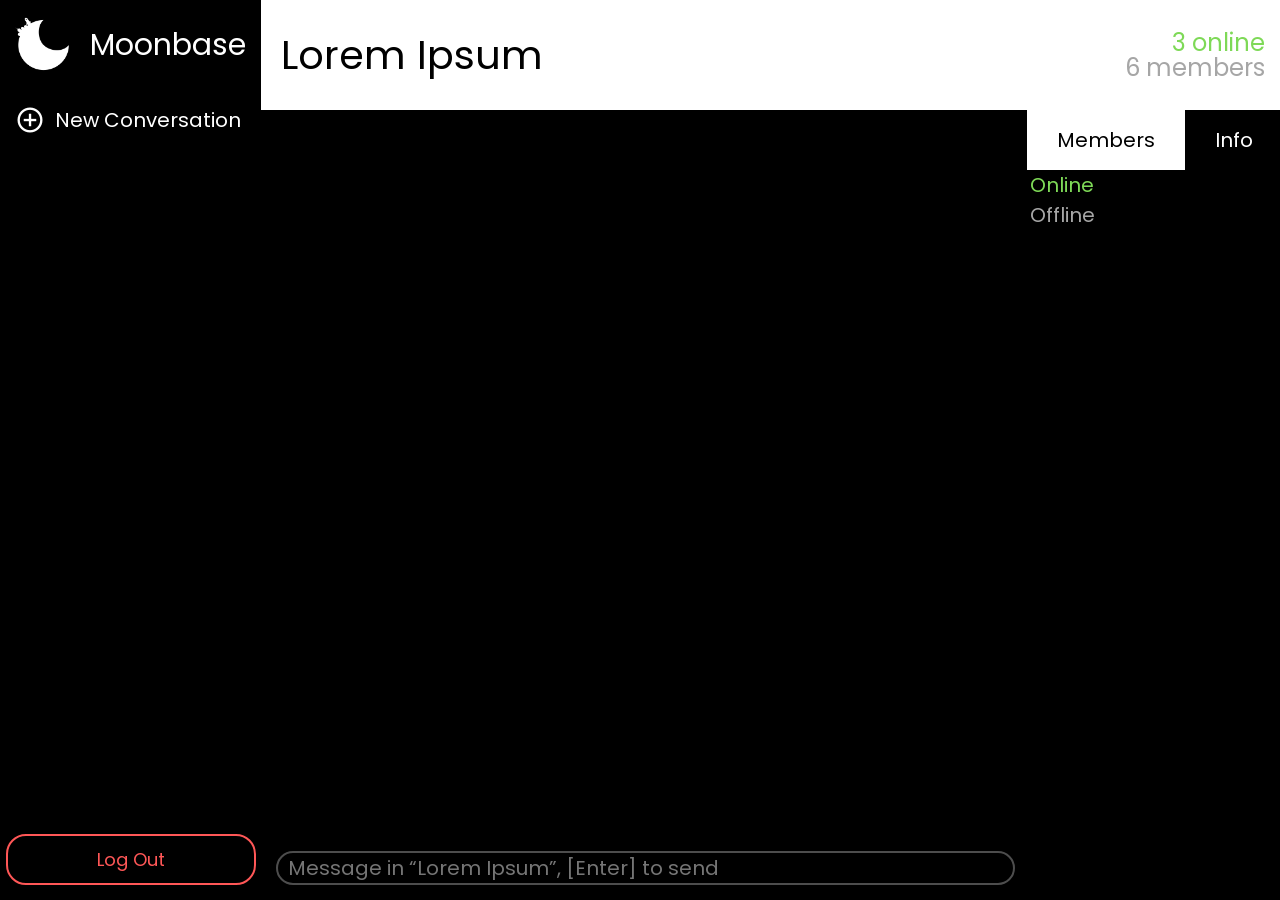
==== client/chat.html @ edcd7f86 "feat: removed kirk" ====
<!DOCTYPE html>
<html lang="en">

<head>
    <meta charset="UTF-8">
    <meta name="viewport" content="width=device-width, initial-scale=1.0">
    <title>Document</title>
    <link rel="stylesheet" href="https://fonts.googleapis.com/css2?family=Material+Symbols+Outlined:opsz,wght,FILL,GRAD@20..48,100..700,0..1,-50..200&icon_names=add_circle,close" />
    <link rel="stylesheet" href="css/chat.css">
</head>

<body>
    <div id="view">
        <div id="side-bar">
            <div id="side-bar-logo">
                <div id="side-bar-logo-container">
                    <img src="assets/images/moonbase-logo.png" alt="">
                </div>
                <p>Moonbase</p>
            </div>

            <div id="new-convo-button">
                <span class="material-symbols-outlined" id="plus-white">add_circle</span>
                <p id="new-convo-button-text">New Conversation</p>
            </div>

            <div id="side-bar-list">
            </div>

            <button id="logout-button">Log Out</button>
        </div>

        <div id="main-convo">
            <div id="convo-head">
        
                <p id="convo-head-name">Lorem Ipsum</p>
                <div id="convo-head-status">
                    <p id="convo-head-online">3 online</p>
                    <p id="convo-head-members">6 members</p>
                </div>
            </div>
            <div id="convo-body">
                <div id="main-message-area">
                    <div id="convo-container">
                    </div>
                    
                    <div id="message-input-box">
                        <textarea id="message-input" type="text" placeholder="Message in “Lorem Ipsum”, [Enter] to send"></textarea>
                    </div>
                </div>
                
                <div id="info-bar">
                    <div id="info-bar-select">
                        <p id="info-bar-select-members" class="info-bar-select-selected">Members</p>
                        <p id="info-bar-select-info">Info</p>
                    </div>

                    <div id="info-bar-members">
                        <p id="info-bar-online">Online</p>
                        <p id="info-bar-offline">Offline</p>
                    </div>

                    <div id="info-bar-info">
                        <img id="info-bar-convo-pfp" src="assets/images/placeholder.png" alt="">
                        <p id="info-bar-convo-name">Lorem Ipsum</p>
                        <!-- <p id="info-bar-convo-creation">Created on</p>
                        <p id="creation-date">Sept. 11, 2027</p>
                        <p id="info-bar-convo-join">Joined on</p>
                        <p id="join-date">Sept. 21, 2027</p> -->

                            <button id="invite-button">
                                Invite Others
                            </button>

                            <button id="leave-button">
                                Leave Conversation
                            </button>

                    </div>
                </div>
            </div>
        </div>
    </div>
    <div id="popout">
        <div id="create-conversation-container">
            <div id="create-conversation-top-container">
                <p>Invite people to your new conversation</p>
                <button>
                    <span class="material-symbols-outlined">
                    close
                    </span>
                </button>
            </div>
            <div id="create-conversation-middle-container">
                <input type="text" placeholder="Search for username to invite">
                <div id="create-conversation-user-search">
                    <p>Use the search bar to find users to invite</p>
                </div>
            </div>
            <div id="create-conversation-bottom-container">
                <img src="assets/images/placeholder.png" alt="">
                <input type="text" placeholder="Conversation Name">
                <button>Create Conversation</button>
            </div>
        </div>
    </div>
    <script src="js/chat.js" type="module"></script>
    <script src="js/rest.js" type="module"></script>
    <script src="js/ws.js" type="module"></script>
</body>

</html>
---- client/css/chat.css ----
@font-face {
    font-family: 'Poppins';
    src: url('../assets/fonts/Poppins/Poppins-Regular.ttf') format('truetype');
    font-weight: normal;
    font-style: normal;
    font-display: swap;
}

* {
    margin: 0;
    padding: 0;
    font-family: "Poppins";
    color: white;
}

body {
    background-color: black;
}

#convo-head {
    display: flex;
    align-items: center;
    background-color: white;
    width: 100%;
    height: 110px;
}

#convo-head-pfp {
    border-radius: 50%;
    height: 80px;
    margin-left: 15px;
    margin-right: 15px;
}

#convo-head-name {
    color: black;
    font-size: 40px;
    text-wrap-mode: nowrap;
    padding-left: 20px;
    width: calc(100% - 200px);
}

#convo-container {
    position: absolute;
    width: 100%;
    overflow-y: scroll;
    overflow-x: hidden;
    -ms-overflow-style: none;  /* IE and Edge */
    scrollbar-width: none;  /* Firefox */
    height: 90%;
    max-height: 90%;
}

#convo-container::-webkit-scrollbar {
  display: none;
}

#convo-head-status {
    width: 150px;
    text-align: right;
    margin-left: 15px;
    margin-right: 15px;
    font-size: 24px;
}

#convo-head-online {
    color: #7ED957;
    margin-bottom: -10px;
}

#convo-head-members {
    color: #A6A6A6;
}

.date-line div {
    border-bottom: #4D4D4D 1px solid;
    width: calc((95% - 200px) / 2);
}

.date-line p {
    color: #4D4D4D;
    font-size: 18px;
    width: 200px;
    text-align: center;
}

.date-line {
    display: flex;
    align-items: center;
    justify-content: center;
}

#message-input-box {
    width: calc(100% - 30px);
    min-height: 50px;
    display: flex;
    position: absolute;
    bottom: 0;
    align-items: center;
    background-color: black;
    margin-left: 15px;
    margin-right: 15px;
    margin-bottom: 7px;
}

#message-input {
    width: calc(100%);
    min-height: 30px;
    field-sizing: content;
    /* stupid message vertical resizing bullshi*/
    resize: none;
    font-size: 20px;
    border-radius: 20px;
    padding-left: 10px;
    padding-right: 10px;
    background: none;
    border: #4D4D4D 2px solid;
}

.message-box {
    display: flex;
    height: 50px;

    color: #A6A6A6;
    align-items: center;
    padding: 15px;
}

.message-pfp {
    border-radius: 50%;
    height: 50px;
    margin-right: 15px;
}

.message-box-user {
    font-size: 20px;
    margin-bottom: -5px;
}

.message-box-username {
    color: white;
}

.message-box-time {
    font-size: 18px;
    color: #A6A6A6;
}

.message-content {
    font-size: 18px;
    color: #A6A6A6;
}

body {
    height: 100vh;
    overflow: hidden;
}

#view {
    display: flex;
    height: 100%;
}

#main-convo {
    width: 100vw;
}

#convo-body {
    display: flex;
}

#main-message-area {
    height: inherit;
    width: calc(100% - 250px);
    position: relative;
}

#info-bar {
    height: calc(100vh - 110px);
    width: 250px;
    background-color: black;
}

#info-bar-select {
    display: flex;
    justify-content: center;
    font-size: 20px;
}

#info-bar-select-members {
    padding: 15px 30px;
    transition: all ease-in-out 0.3s;
}

#info-bar-select-members:hover {
    color: black;
    background-color: white;
}

#info-bar-select-info {
    padding: 15px 30px;
    transition: all ease-in-out 0.3s;
}

#info-bar-select-info:hover {
    color: black;
    background-color: white;
}

.info-bar-select-selected {
    color: black;
    background-color: white;
}

#info-bar-members {
    display: block;
}

#info-bar-online {
    font-size: 20px;
    color: #7ED957;
}

#info-bar-offline {
    font-size: 20px;
    color: #A6A6A6;
}

.info-bar-user {
    display: flex;
    align-items: center;
}

.info-bar-pfp {
    height: 50px;
    border-radius: 50%;
    margin: 15px;
    margin-left: 0px;
}

.info-bar-username {
    font-size: 18px;
}

#info-bar-info {
    display: none;
    flex-direction: column;
    align-items: center;
    height: calc(100% - 100px);
}

#info-bar-convo-pfp {
    height: 200px;
    border-radius: 50%;
    margin: 15px;
}

#info-bar-convo-name {
    font-size: 24px;
    margin-bottom: 20px;
}

#info-bar-convo-creation {
    color: #A6A6A6;
    font-size: 18px;
}

#info-bar-convo-join {
    color: #A6A6A6;
    font-size: 18px;
}

#creation-date {
    color: #A6A6A6;
    font-size: 18px;
    margin-bottom: 15px;
}

#join-date {
    color: #A6A6A6;
    font-size: 18px;
}

#invite-button {
    border: #A6A6A6 solid 2px;
    border-radius: 20px;
    background-color: black;
    width: 250px;
    padding: 10px;
    font-size: 18px;
    color: #A6A6A6;
    text-align: center;
    position: absolute;
    bottom: 75px;
    transition: all ease-in-out 0.3s;
}

#invite-button:hover {
    background-color: #A6A6A6;
    color: black;
}

#leave-button {
    border: #FF5757 solid 2px;
    border-radius: 20px;
    background-color: black;
    width: 250px;
    padding: 10px;
    font-size: 18px;
    color: #FF5757;
    text-wrap-mode: nowrap;
    margin-bottom: 15px;
    text-align: center;
    position: absolute;
    bottom: 0px;
    transition: all ease-in-out 0.3s;
}

#leave-button:hover {
    background-color: #FF5757;
    color: black;
}

#side-bar {
    height: 100%;
    display: flex;
    flex-direction: column;
    align-items: center;
}

#side-bar-list {
    width: 100%;
}

#side-bar-logo {
    display: flex;
    justify-content: center;
    align-items: center;
}

#side-bar-logo-container {
    height: 90px;
    width: 90px;
    overflow: hidden;
    display: flex;
    justify-content: center;
    align-items: center;
}

#side-bar-logo img {
    width: 120%;
}

#side-bar-logo p {
    font-size: 30px;
    margin-right: 15px;
}

#new-convo-button {
    width: 100%;
    display: flex;
    justify-content: center;
    align-items: center;
    transition: all ease-in-out 0.3s;
}

#new-convo-button:hover {
    background-color: white;
}

#new-convo-button:hover #new-convo-button-text {
    color: black;
}

#new-convo-button:hover #new-convo-button-text {
    color: black;
}

#new-convo-button:hover #plus-white {
    color: black;
}

#plus-white {
    height: 40px;
    font-size: 30px;
    color: white;
    margin: 10px;
    display: flex;
    justify-content: center;
    align-items: center;
    transition: all ease-in-out 0.3s;
}

#new-convo-button-text {
    font-size: 20px;
    margin-right: 15px;
    text-wrap-mode: nowrap;
    transition: all ease-in-out 0.3s;
}

.side-bar-convo {
    background-color: black;
    display: flex;
    align-items: center;
    transition: all ease-in-out 0.3s;
}


.side-bar-convo:hover {
    background-color: white;
}

.side-bar-convo .side-bar-convo-name {
    transition: all ease-in-out 0.3s;
}

.side-bar-convo:hover .side-bar-convo-name {
    color: black;
}

.active {
    color: black;
    background-color: white;
}

.active .side-bar-convo-name {
    color: black;
}

.side-bar-convo-pfp {
    height: 50px;
    border-radius: 50%;
    margin: 15px;
}

.side-bar-convo-name {
    font-size: 20px;
    margin-bottom: -5px;
}

.side-bar-convo-members {
    font-size: 18px;
    color: #A6A6A6;
}

#popout {
    position: absolute;
    width: 100vw;
    height: 100vh;
    display: flex;
    opacity: 0;
    align-items: center;
    justify-content: center;
    background-color: rgba(0, 0, 0, 0.5);
    z-index: -1;
    bottom: 0;
    transition: all ease-in-out 0.2s;
}

#create-conversation-container {
    border: white solid 2px;
    display: flex;
    flex-direction: column;
    align-items: center;
    height: 50%;
    width: 40%;
    min-width: 650px;
    background-color: black;
}

#create-conversation-top-container {
    width: 100%;
    background-color: white;
    display: flex;
    justify-content: space-between;
    align-items: center;
    height: 50px;
}

#create-conversation-top-container p {
    color: black;
    font-size: 20px;
    margin: 10px;
    width: max-content;
    text-wrap-mode: nowrap;
    overflow: hidden;
}

#create-conversation-top-container button {
    font-size: 30px;
    color: black;
    background: none;
    border: none;
    width: 30px;
    height: 30px;
    aspect-ratio: 1/1;
    margin-right: 5px;
    transition: all ease-in-out 0.2s;
    border-radius: 50%;
    display: flex;
    align-items: center;
    justify-content: center;
}

#create-conversation-top-container button span {
    transition: all ease-in-out 0.2s;
    color: black;
}

#create-conversation-top-container button:hover {
    background-color: black;
}

#create-conversation-top-container button:hover span {
    color: white;
}

#create-conversation-middle-container {
    height: calc(100% - 100px);
    width: 100%;
    display: flex;
    flex-direction: column;
    align-items: center;
}

#create-conversation-middle-container input {
    width: calc(100% - 50px);
    margin: 15px 20px;
    font-size: 18px;
    color: white;
    background-color: black;
    border: #4d4d4d solid 2px;
    border-radius: 26px;
    padding: 5px 10px;
    margin-bottom: 0;
}

#create-conversation-user-search {
    margin-top: 10px;
    display: flex;
    flex-direction: column;
    justify-content: flex-start;
    align-items: center;
    width: 100%;
    height: 100%;
    overflow-y: auto;
}

#create-conversation-user-search p {
    color: #4d4d4d;
    width: 70%;
    font-size: 26px;
    text-align: center;
    line-height: 25px;
}

.invite-user-row {
    width: calc(100% - 50px);
    display: flex;
    align-items: center;
    gap: 12px;
    padding: 10px 12px;
    border-radius: 12px;
    cursor: pointer;
    transition: all ease-in-out 0.2s;
    color: white;
}

.invite-user-row:hover {
    background-color: rgba(255, 255, 255, 0.06);
}

.invite-user-circle {
    width: 20px;
    height: 20px;
    border-radius: 30%;
    border: 2px solid white;
    display: inline-flex;
    align-items: center;
    justify-content: center;
    font-size: 14px;
    color: white;
    background: transparent;
}

.invite-user-circle.selected {
    background-color: white;
    color: black;
    font-weight: 700;
}

#create-conversation-bottom-container {
    height: 70px;
    width: calc(100% - 40px);
    display: flex;
    align-items: center;
    justify-content: space-between;
    background-color: black;
    border-top: white 2px solid;
    padding: 0px 20px;
}

#create-conversation-bottom-container img {
    width: 45px;
    height: 45px;
    border-radius: 50%;
}

#create-conversation-bottom-container input {
    font-size: 18px;
    border-radius: 26px;
    border: #4D4D4D solid 2px;
    color: white;
    background: black;
    padding-left: 10px;
    width: calc(60% - 10px);
    height: 35px;
    margin-left: 15px;
    margin-right: 15px;
}

#create-conversation-bottom-container button {
    font-size: 18px;
    text-wrap-mode: nowrap;
    border-radius: 26px;
    border: white solid 2px;
    color: white;
    background: black;
    width: 40%;
    height: 39px;
    min-width: 150px;
    max-width: 235px;
    transition: all ease-in-out 0.2s;
}

#create-conversation-bottom-container button:hover {
    background-color: white;
    color: black;
}

#logout-button {
    width: 250px;
    background-color: black;
    border-radius: 20px;
    padding: 10px;
    border: #FF5757 solid 2px;
    font-size: 18px;
    color: #FF5757;
    text-wrap-mode: nowrap;
    margin-bottom: 15px;
    position: absolute;
    text-align: center;
    bottom: 0;
    transition: all ease-in-out 0.3s;
}

#login-button {
    background-color: black;
    border-radius: 26px;
    padding: 0px 30px;
    border: white solid 2px;
    font-size: 20px;
    align-self: self-end;
    margin-right: 15px;
    margin-bottom: 15px;
    position: absolute;
    right: 0;
    bottom: 0;
    transition: all ease-in-out 0.3s;
}

#logout-button:hover {
    background-color: #FF5757;
    color: black;
}
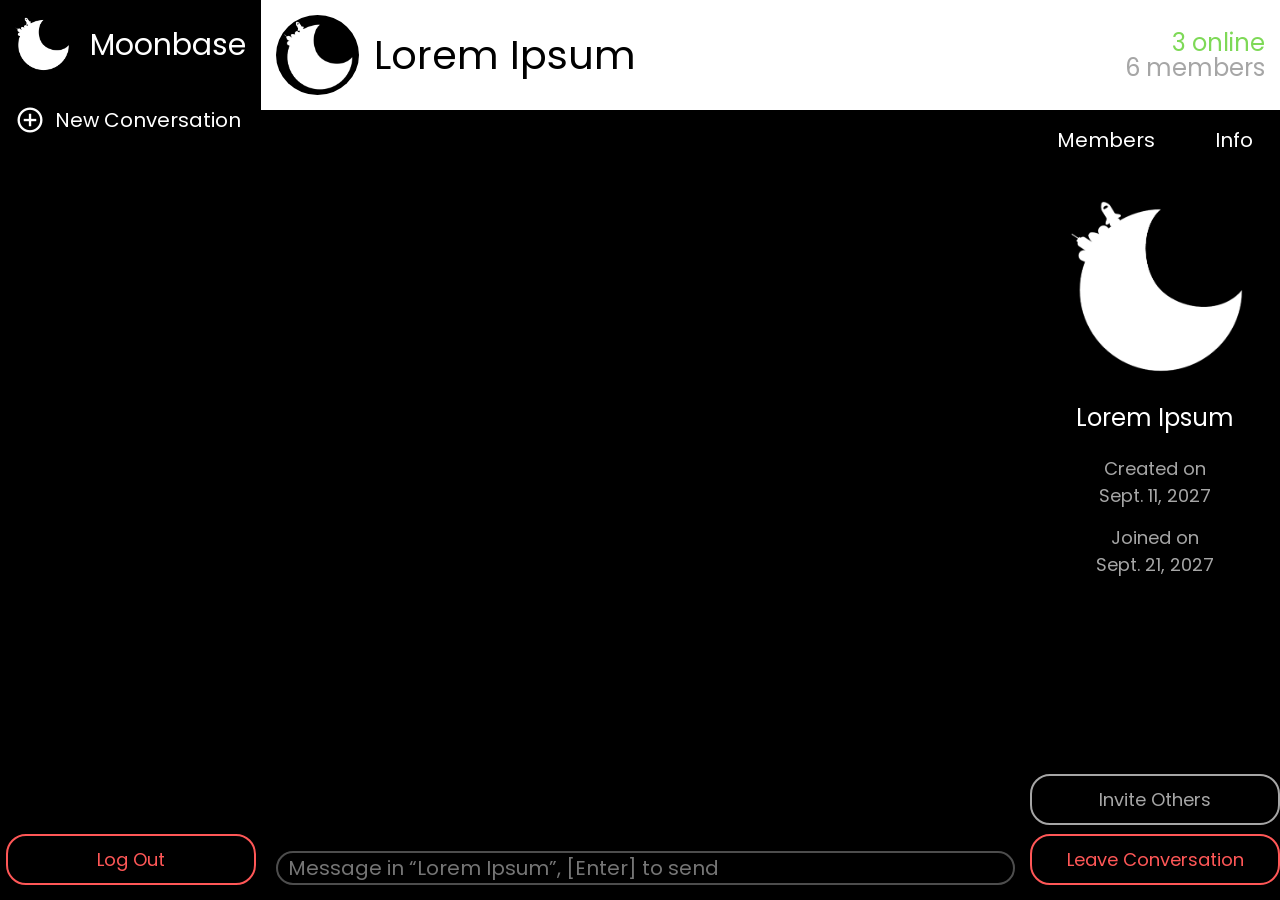
==== commit 6c89ffd7: "Merge branch 'main' of https://github.com/Modifyyy0/Moonbase" ====
--- a/client/chat.html
+++ b/client/chat.html
@@ -32,7 +32,7 @@
 
         <div id="main-convo">
             <div id="convo-head">
-        
+                <img id="convo-head-pfp" src="assets/images/placeholder.png" alt="">
                 <p id="convo-head-name">Lorem Ipsum</p>
                 <div id="convo-head-status">
                     <p id="convo-head-online">3 online</p>
@@ -51,22 +51,26 @@
                 
                 <div id="info-bar">
                     <div id="info-bar-select">
-                        <p id="info-bar-select-members" class="info-bar-select-selected">Members</p>
+                        <p id="info-bar-select-members">Members</p>
                         <p id="info-bar-select-info">Info</p>
                     </div>
 
                     <div id="info-bar-members">
                         <p id="info-bar-online">Online</p>
+                        <div class="info-bar-user">
+                            <img class="info-bar-pfp" src="assets/images/placeholder.png" alt="">
+                            <p class="info-bar-username">mango</p>
+                        </div>
                         <p id="info-bar-offline">Offline</p>
                     </div>
 
                     <div id="info-bar-info">
                         <img id="info-bar-convo-pfp" src="assets/images/placeholder.png" alt="">
                         <p id="info-bar-convo-name">Lorem Ipsum</p>
-                        <!-- <p id="info-bar-convo-creation">Created on</p>
+                        <p id="info-bar-convo-creation">Created on</p>
                         <p id="creation-date">Sept. 11, 2027</p>
                         <p id="info-bar-convo-join">Joined on</p>
-                        <p id="join-date">Sept. 21, 2027</p> -->
+                        <p id="join-date">Sept. 21, 2027</p>
 
                             <button id="invite-button">
                                 Invite Others
--- a/client/css/chat.css
+++ b/client/css/chat.css
@@ -1,9 +1,9 @@
 @font-face {
-    font-family: 'Poppins';
-    src: url('../assets/fonts/Poppins/Poppins-Regular.ttf') format('truetype');
-    font-weight: normal;
-    font-style: normal;
-    font-display: swap;
+  font-family: 'Poppins';
+  src: url('../assets/fonts/Poppins/Poppins-Regular.ttf') format('truetype');
+  font-weight: normal;
+  font-style: normal;
+  font-display: swap;
 }
 
 * {
@@ -36,27 +36,11 @@
     color: black;
     font-size: 40px;
     text-wrap-mode: nowrap;
-    padding-left: 20px;
-    width: calc(100% - 200px);
-}
-
-#convo-container {
-    position: absolute;
-    width: 100%;
-    overflow-y: scroll;
-    overflow-x: hidden;
-    -ms-overflow-style: none;  /* IE and Edge */
-    scrollbar-width: none;  /* Firefox */
-    height: 90%;
-    max-height: 90%;
-}
-
-#convo-container::-webkit-scrollbar {
-  display: none;
+    width: calc(100% - 290px);
 }
 
 #convo-head-status {
-    width: 150px;
+    width: 150px ;
     text-align: right;
     margin-left: 15px;
     margin-right: 15px;
@@ -72,7 +56,7 @@
     color: #A6A6A6;
 }
 
-.date-line div {
+.date-line div{
     border-bottom: #4D4D4D 1px solid;
     width: calc((95% - 200px) / 2);
 }
@@ -83,7 +67,6 @@
     width: 200px;
     text-align: center;
 }
-
 .date-line {
     display: flex;
     align-items: center;
@@ -106,8 +89,7 @@
 #message-input {
     width: calc(100%);
     min-height: 30px;
-    field-sizing: content;
-    /* stupid message vertical resizing bullshi*/
+    field-sizing: content; /* stupid message vertical resizing bullshi*/
     resize: none;
     font-size: 20px;
     border-radius: 20px;
@@ -125,7 +107,6 @@
     align-items: center;
     padding: 15px;
 }
-
 .message-pfp {
     border-radius: 50%;
     height: 50px;
@@ -155,7 +136,6 @@
     height: 100vh;
     overflow: hidden;
 }
-
 #view {
     display: flex;
     height: 100%;
@@ -213,10 +193,10 @@
 }
 
 #info-bar-members {
-    display: block;
-}
-
-#info-bar-online {
+    display: none;
+}
+
+#info-bar-online{
     font-size: 20px;
     color: #7ED957;
 }
@@ -243,7 +223,7 @@
 }
 
 #info-bar-info {
-    display: none;
+    display: flex;
     flex-direction: column;
     align-items: center;
     height: calc(100% - 100px);
@@ -260,12 +240,12 @@
     margin-bottom: 20px;
 }
 
-#info-bar-convo-creation {
-    color: #A6A6A6;
-    font-size: 18px;
-}
-
-#info-bar-convo-join {
+#info-bar-convo-creation{
+    color: #A6A6A6;
+    font-size: 18px;
+}
+
+#info-bar-convo-join{
     color: #A6A6A6;
     font-size: 18px;
 }
@@ -405,25 +385,15 @@
     transition: all ease-in-out 0.3s;
 }
 
-
 .side-bar-convo:hover {
     background-color: white;
 }
 
-.side-bar-convo .side-bar-convo-name {
-    transition: all ease-in-out 0.3s;
-}
-
-.side-bar-convo:hover .side-bar-convo-name {
-    color: black;
-}
-
-.active {
-    color: black;
-    background-color: white;
-}
-
-.active .side-bar-convo-name {
+.side-bar-convo .side-bar-convo-name{
+    transition: all ease-in-out 0.3s;
+}
+
+.side-bar-convo:hover .side-bar-convo-name{
     color: black;
 }
 
@@ -532,18 +502,14 @@
     border: #4d4d4d solid 2px;
     border-radius: 26px;
     padding: 5px 10px;
-    margin-bottom: 0;
 }
 
 #create-conversation-user-search {
-    margin-top: 10px;
-    display: flex;
-    flex-direction: column;
-    justify-content: flex-start;
+    display: flex;
+    justify-content: center;
     align-items: center;
     width: 100%;
     height: 100%;
-    overflow-y: auto;
 }
 
 #create-conversation-user-search p {
@@ -554,41 +520,6 @@
     line-height: 25px;
 }
 
-.invite-user-row {
-    width: calc(100% - 50px);
-    display: flex;
-    align-items: center;
-    gap: 12px;
-    padding: 10px 12px;
-    border-radius: 12px;
-    cursor: pointer;
-    transition: all ease-in-out 0.2s;
-    color: white;
-}
-
-.invite-user-row:hover {
-    background-color: rgba(255, 255, 255, 0.06);
-}
-
-.invite-user-circle {
-    width: 20px;
-    height: 20px;
-    border-radius: 30%;
-    border: 2px solid white;
-    display: inline-flex;
-    align-items: center;
-    justify-content: center;
-    font-size: 14px;
-    color: white;
-    background: transparent;
-}
-
-.invite-user-circle.selected {
-    background-color: white;
-    color: black;
-    font-weight: 700;
-}
-
 #create-conversation-bottom-container {
     height: 70px;
     width: calc(100% - 40px);
@@ -596,7 +527,6 @@
     align-items: center;
     justify-content: space-between;
     background-color: black;
-    border-top: white 2px solid;
     padding: 0px 20px;
 }
 
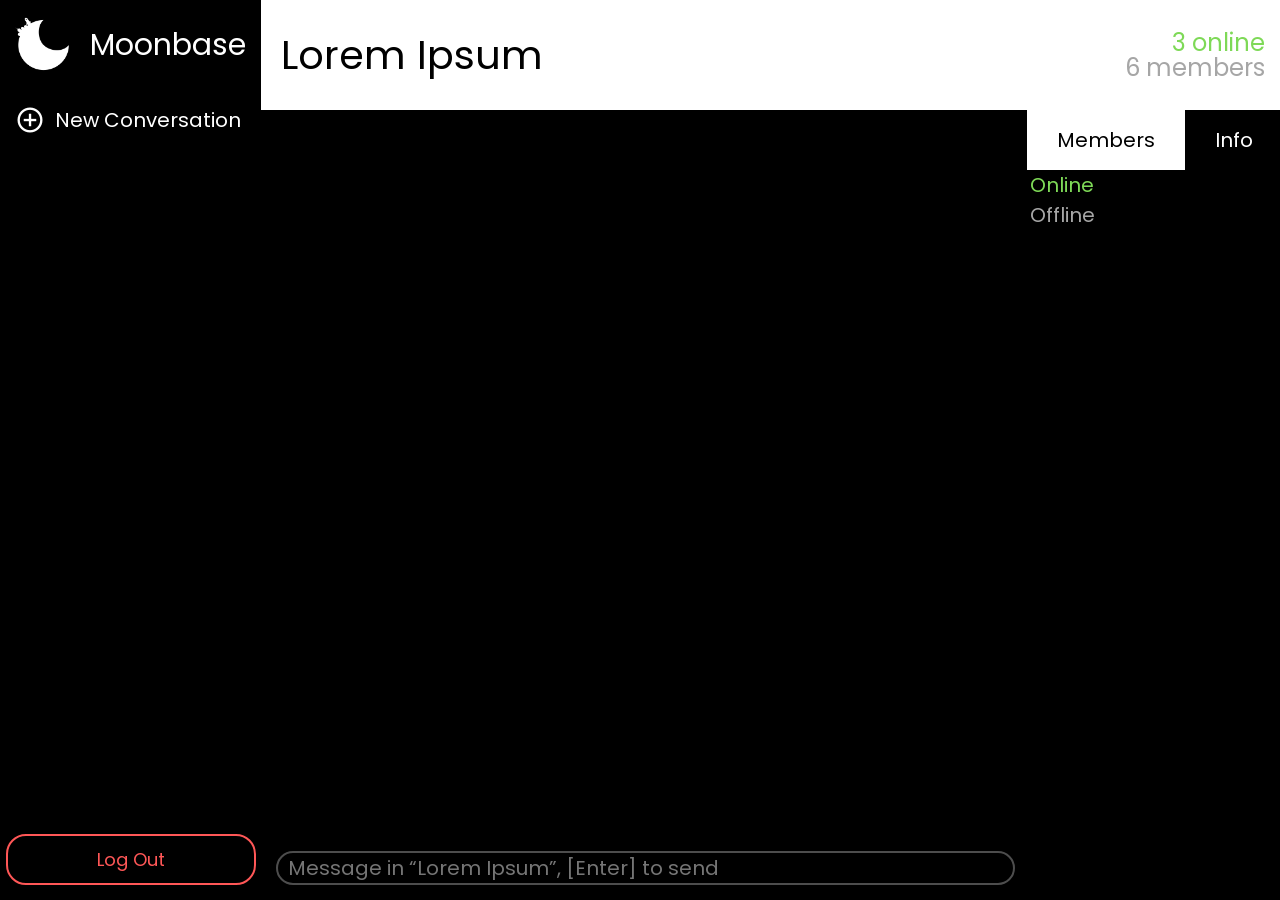
==== commit 6ab6e0a1: "feat: add seaparate 1:1 and group conversations" ====
--- a/client/chat.html
+++ b/client/chat.html
@@ -5,7 +5,8 @@
     <meta charset="UTF-8">
     <meta name="viewport" content="width=device-width, initial-scale=1.0">
     <title>Document</title>
-    <link rel="stylesheet" href="https://fonts.googleapis.com/css2?family=Material+Symbols+Outlined:opsz,wght,FILL,GRAD@20..48,100..700,0..1,-50..200&icon_names=add_circle,close" />
+    <link rel="stylesheet"
+        href="https://fonts.googleapis.com/css2?family=Material+Symbols+Outlined:opsz,wght,FILL,GRAD@20..48,100..700,0..1,-50..200&icon_names=add_circle,close" />
     <link rel="stylesheet" href="css/chat.css">
 </head>
 
@@ -32,7 +33,7 @@
 
         <div id="main-convo">
             <div id="convo-head">
-                <img id="convo-head-pfp" src="assets/images/placeholder.png" alt="">
+
                 <p id="convo-head-name">Lorem Ipsum</p>
                 <div id="convo-head-status">
                     <p id="convo-head-online">3 online</p>
@@ -43,42 +44,39 @@
                 <div id="main-message-area">
                     <div id="convo-container">
                     </div>
-                    
+
                     <div id="message-input-box">
-                        <textarea id="message-input" type="text" placeholder="Message in “Lorem Ipsum”, [Enter] to send"></textarea>
+                        <textarea id="message-input" type="text"
+                            placeholder="Message in “Lorem Ipsum”, [Enter] to send"></textarea>
                     </div>
                 </div>
-                
+
                 <div id="info-bar">
                     <div id="info-bar-select">
-                        <p id="info-bar-select-members">Members</p>
+                        <p id="info-bar-select-members" class="info-bar-select-selected">Members</p>
                         <p id="info-bar-select-info">Info</p>
                     </div>
 
                     <div id="info-bar-members">
                         <p id="info-bar-online">Online</p>
-                        <div class="info-bar-user">
-                            <img class="info-bar-pfp" src="assets/images/placeholder.png" alt="">
-                            <p class="info-bar-username">mango</p>
-                        </div>
                         <p id="info-bar-offline">Offline</p>
                     </div>
 
                     <div id="info-bar-info">
                         <img id="info-bar-convo-pfp" src="assets/images/placeholder.png" alt="">
                         <p id="info-bar-convo-name">Lorem Ipsum</p>
-                        <p id="info-bar-convo-creation">Created on</p>
+                        <!-- <p id="info-bar-convo-creation">Created on</p>
                         <p id="creation-date">Sept. 11, 2027</p>
                         <p id="info-bar-convo-join">Joined on</p>
-                        <p id="join-date">Sept. 21, 2027</p>
+                        <p id="join-date">Sept. 21, 2027</p> -->
 
-                            <button id="invite-button">
-                                Invite Others
-                            </button>
+                        <button id="invite-button">
+                            Invite Others
+                        </button>
 
-                            <button id="leave-button">
-                                Leave Conversation
-                            </button>
+                        <button id="leave-button">
+                            Leave Conversation
+                        </button>
 
                     </div>
                 </div>
@@ -91,11 +89,15 @@
                 <p>Invite people to your new conversation</p>
                 <button>
                     <span class="material-symbols-outlined">
-                    close
+                        close
                     </span>
                 </button>
             </div>
             <div id="create-conversation-middle-container">
+                <select id="create-conversation-type">
+                    <option value="group">Group conversation</option>
+                    <option value="direct">1:1 conversation</option>
+                </select>
                 <input type="text" placeholder="Search for username to invite">
                 <div id="create-conversation-user-search">
                     <p>Use the search bar to find users to invite</p>
@@ -103,7 +105,7 @@
             </div>
             <div id="create-conversation-bottom-container">
                 <img src="assets/images/placeholder.png" alt="">
-                <input type="text" placeholder="Conversation Name">
+                <input id="create-conversation-name" type="text" placeholder="Group conversation name">
                 <button>Create Conversation</button>
             </div>
         </div>
--- a/client/css/chat.css
+++ b/client/css/chat.css
@@ -1,9 +1,9 @@
 @font-face {
-  font-family: 'Poppins';
-  src: url('../assets/fonts/Poppins/Poppins-Regular.ttf') format('truetype');
-  font-weight: normal;
-  font-style: normal;
-  font-display: swap;
+    font-family: 'Poppins';
+    src: url('../assets/fonts/Poppins/Poppins-Regular.ttf') format('truetype');
+    font-weight: normal;
+    font-style: normal;
+    font-display: swap;
 }
 
 * {
@@ -36,11 +36,29 @@
     color: black;
     font-size: 40px;
     text-wrap-mode: nowrap;
-    width: calc(100% - 290px);
+    padding-left: 20px;
+    width: calc(100% - 200px);
+}
+
+#convo-container {
+    position: absolute;
+    width: 100%;
+    overflow-y: scroll;
+    overflow-x: hidden;
+    -ms-overflow-style: none;
+    /* IE and Edge */
+    scrollbar-width: none;
+    /* Firefox */
+    height: 90%;
+    max-height: 90%;
+}
+
+#convo-container::-webkit-scrollbar {
+    display: none;
 }
 
 #convo-head-status {
-    width: 150px ;
+    width: 150px;
     text-align: right;
     margin-left: 15px;
     margin-right: 15px;
@@ -56,7 +74,7 @@
     color: #A6A6A6;
 }
 
-.date-line div{
+.date-line div {
     border-bottom: #4D4D4D 1px solid;
     width: calc((95% - 200px) / 2);
 }
@@ -67,6 +85,7 @@
     width: 200px;
     text-align: center;
 }
+
 .date-line {
     display: flex;
     align-items: center;
@@ -89,7 +108,8 @@
 #message-input {
     width: calc(100%);
     min-height: 30px;
-    field-sizing: content; /* stupid message vertical resizing bullshi*/
+    field-sizing: content;
+    /* stupid message vertical resizing bullshi*/
     resize: none;
     font-size: 20px;
     border-radius: 20px;
@@ -107,6 +127,7 @@
     align-items: center;
     padding: 15px;
 }
+
 .message-pfp {
     border-radius: 50%;
     height: 50px;
@@ -136,6 +157,7 @@
     height: 100vh;
     overflow: hidden;
 }
+
 #view {
     display: flex;
     height: 100%;
@@ -193,10 +215,10 @@
 }
 
 #info-bar-members {
-    display: none;
-}
-
-#info-bar-online{
+    display: block;
+}
+
+#info-bar-online {
     font-size: 20px;
     color: #7ED957;
 }
@@ -223,7 +245,7 @@
 }
 
 #info-bar-info {
-    display: flex;
+    display: none;
     flex-direction: column;
     align-items: center;
     height: calc(100% - 100px);
@@ -240,12 +262,12 @@
     margin-bottom: 20px;
 }
 
-#info-bar-convo-creation{
-    color: #A6A6A6;
-    font-size: 18px;
-}
-
-#info-bar-convo-join{
+#info-bar-convo-creation {
+    color: #A6A6A6;
+    font-size: 18px;
+}
+
+#info-bar-convo-join {
     color: #A6A6A6;
     font-size: 18px;
 }
@@ -385,15 +407,25 @@
     transition: all ease-in-out 0.3s;
 }
 
+
 .side-bar-convo:hover {
     background-color: white;
 }
 
-.side-bar-convo .side-bar-convo-name{
-    transition: all ease-in-out 0.3s;
-}
-
-.side-bar-convo:hover .side-bar-convo-name{
+.side-bar-convo .side-bar-convo-name {
+    transition: all ease-in-out 0.3s;
+}
+
+.side-bar-convo:hover .side-bar-convo-name {
+    color: black;
+}
+
+.active {
+    color: black;
+    background-color: white;
+}
+
+.active .side-bar-convo-name {
     color: black;
 }
 
@@ -502,14 +534,18 @@
     border: #4d4d4d solid 2px;
     border-radius: 26px;
     padding: 5px 10px;
+    margin-bottom: 0;
 }
 
 #create-conversation-user-search {
-    display: flex;
-    justify-content: center;
+    margin-top: 10px;
+    display: flex;
+    flex-direction: column;
+    justify-content: flex-start;
     align-items: center;
     width: 100%;
     height: 100%;
+    overflow-y: auto;
 }
 
 #create-conversation-user-search p {
@@ -520,6 +556,41 @@
     line-height: 25px;
 }
 
+.invite-user-row {
+    width: calc(100% - 50px);
+    display: flex;
+    align-items: center;
+    gap: 12px;
+    padding: 10px 12px;
+    border-radius: 12px;
+    cursor: pointer;
+    transition: all ease-in-out 0.2s;
+    color: white;
+}
+
+.invite-user-row:hover {
+    background-color: rgba(255, 255, 255, 0.06);
+}
+
+.invite-user-circle {
+    width: 20px;
+    height: 20px;
+    border-radius: 30%;
+    border: 2px solid white;
+    display: inline-flex;
+    align-items: center;
+    justify-content: center;
+    font-size: 14px;
+    color: white;
+    background: transparent;
+}
+
+.invite-user-circle.selected {
+    background-color: white;
+    color: black;
+    font-weight: 700;
+}
+
 #create-conversation-bottom-container {
     height: 70px;
     width: calc(100% - 40px);
@@ -527,6 +598,7 @@
     align-items: center;
     justify-content: space-between;
     background-color: black;
+    border-top: white 2px solid;
     padding: 0px 20px;
 }
 
@@ -602,4 +674,19 @@
 #logout-button:hover {
     background-color: #FF5757;
     color: black;
+}
+
+#create-conversation-type {
+    width: calc(100% - 50px);
+    margin: 15px 20px 0;
+    padding: 7px 10px;
+    font-size: 18px;
+    color: white;
+    background-color: black;
+    border: #4d4d4d solid 2px;
+    border-radius: 26px;
+}
+
+#create-conversation-name:disabled {
+    opacity: 0.5;
 }
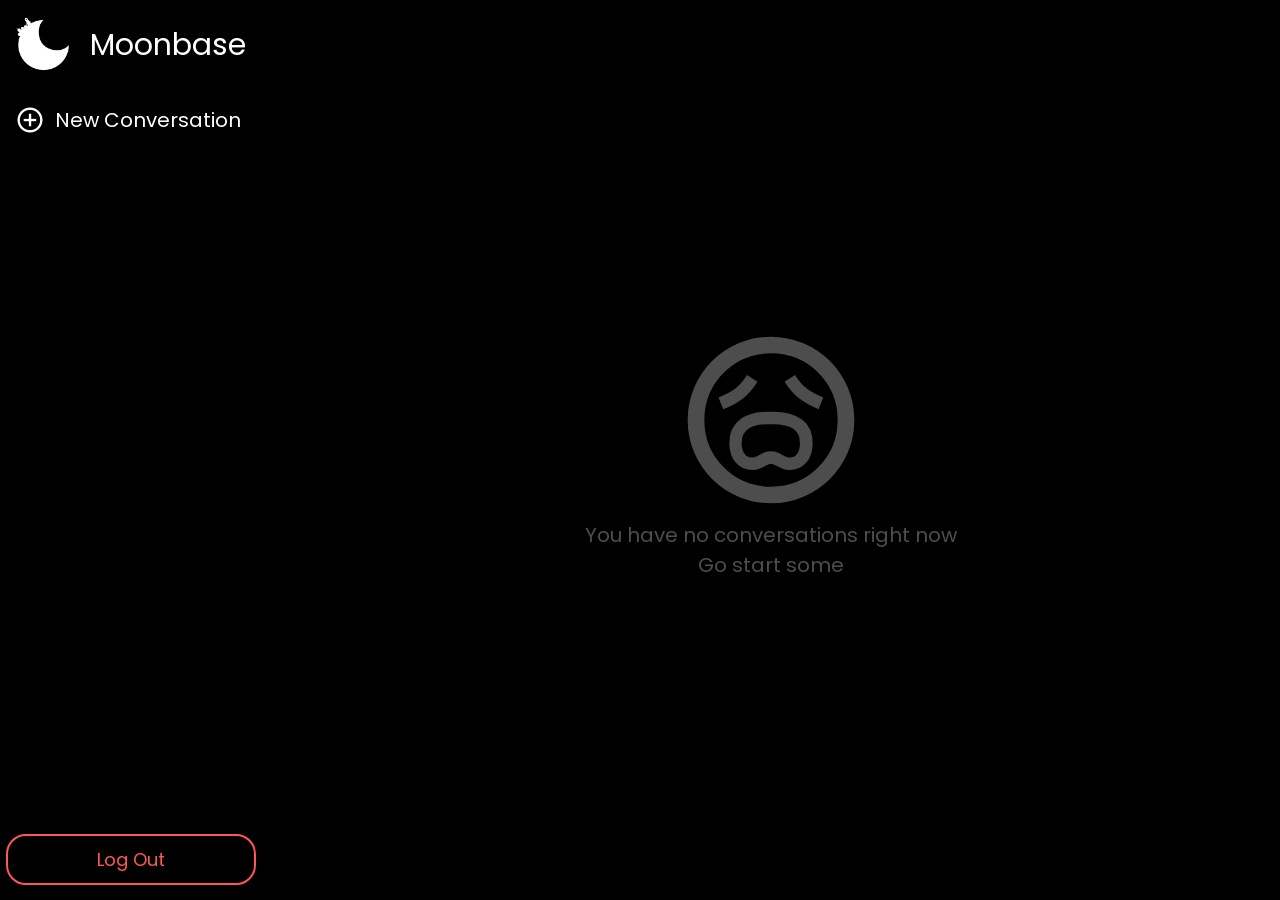
==== commit 9b5a0dae: "chore: temp commit bc idk how to stash" ====
--- a/client/chat.html
+++ b/client/chat.html
@@ -32,54 +32,10 @@
         </div>
 
         <div id="main-convo">
-            <div id="convo-head">
-
-                <p id="convo-head-name">Lorem Ipsum</p>
-                <div id="convo-head-status">
-                    <p id="convo-head-online">3 online</p>
-                    <p id="convo-head-members">6 members</p>
-                </div>
-            </div>
-            <div id="convo-body">
-                <div id="main-message-area">
-                    <div id="convo-container">
-                    </div>
-
-                    <div id="message-input-box">
-                        <textarea id="message-input" type="text"
-                            placeholder="Message in “Lorem Ipsum”, [Enter] to send"></textarea>
-                    </div>
-                </div>
-
-                <div id="info-bar">
-                    <div id="info-bar-select">
-                        <p id="info-bar-select-members" class="info-bar-select-selected">Members</p>
-                        <p id="info-bar-select-info">Info</p>
-                    </div>
-
-                    <div id="info-bar-members">
-                        <p id="info-bar-online">Online</p>
-                        <p id="info-bar-offline">Offline</p>
-                    </div>
-
-                    <div id="info-bar-info">
-                        <img id="info-bar-convo-pfp" src="assets/images/placeholder.png" alt="">
-                        <p id="info-bar-convo-name">Lorem Ipsum</p>
-                        <!-- <p id="info-bar-convo-creation">Created on</p>
-                        <p id="creation-date">Sept. 11, 2027</p>
-                        <p id="info-bar-convo-join">Joined on</p>
-                        <p id="join-date">Sept. 21, 2027</p> -->
-
-                        <button id="invite-button">
-                            Invite Others
-                        </button>
-
-                        <button id="leave-button">
-                            Leave Conversation
-                        </button>
-
-                    </div>
-                </div>
+            <div id="no-convo">
+                <img src="assets/images/no_convo.svg" alt="">
+                <p>You have no conversations right now</p>
+                <p>Go start some</p>
             </div>
         </div>
     </div>
@@ -94,11 +50,13 @@
                 </button>
             </div>
             <div id="create-conversation-middle-container">
-                <select id="create-conversation-type">
-                    <option value="group">Group conversation</option>
-                    <option value="direct">1:1 conversation</option>
-                </select>
-                <input type="text" placeholder="Search for username to invite">
+                <div id="create-conversation-type-container">
+                    <select id="create-conversation-type">
+                        <option value="group">Group Conversation</option>
+                        <option value="direct">1:1 Conversation</option>
+                    </select>
+                </div>
+                <input type="text" placeholder="Search for username(s) to invite">
                 <div id="create-conversation-user-search">
                     <p>Use the search bar to find users to invite</p>
                 </div>
--- a/client/css/chat.css
+++ b/client/css/chat.css
@@ -15,6 +15,24 @@
 
 body {
     background-color: black;
+}
+
+#no-convo {
+    display: flex;
+    align-items: center;
+    flex-direction: column;
+    justify-content: center;
+    height: 100%;
+}
+
+#no-convo img {
+    min-height: 200px;
+    min-width: 200px;
+}
+
+#no-convo p {
+    font-size: 20px;
+    color: #4D4D4D
 }
 
 #convo-head {
@@ -49,8 +67,8 @@
     /* IE and Edge */
     scrollbar-width: none;
     /* Firefox */
-    height: 90%;
-    max-height: 90%;
+    height: 85%;
+    max-height: 85%;
 }
 
 #convo-container::-webkit-scrollbar {
@@ -117,6 +135,11 @@
     padding-right: 10px;
     background: none;
     border: #4D4D4D 2px solid;
+    outline: none;
+}
+
+#message-input:focus {
+    border: white 2px solid;
 }
 
 .message-box {
@@ -465,7 +488,7 @@
     flex-direction: column;
     align-items: center;
     height: 50%;
-    width: 40%;
+    width: 50%;
     min-width: 650px;
     background-color: black;
 }
@@ -527,7 +550,7 @@
 
 #create-conversation-middle-container input {
     width: calc(100% - 50px);
-    margin: 15px 20px;
+    margin: 5px 15px;
     font-size: 18px;
     color: white;
     background-color: black;
@@ -535,6 +558,11 @@
     border-radius: 26px;
     padding: 5px 10px;
     margin-bottom: 0;
+    outline: none;
+}
+
+#create-conversation-middle-container input:focus {
+    border: white solid 2px;
 }
 
 #create-conversation-user-search {
@@ -546,6 +574,11 @@
     width: 100%;
     height: 100%;
     overflow-y: auto;
+    scrollbar-width: none;
+}
+
+#create-conversation-user-search::-webkit-scrollbar{
+    display: none;
 }
 
 #create-conversation-user-search p {
@@ -619,6 +652,12 @@
     height: 35px;
     margin-left: 15px;
     margin-right: 15px;
+    outline: none;
+
+}
+
+#create-conversation-bottom-container input:focus {
+    border: white solid 2px;
 }
 
 #create-conversation-bottom-container button {
@@ -676,17 +715,47 @@
     color: black;
 }
 
+#create-conversation-type-container {
+    width: calc(100% - 30px);
+    border-radius: 26px;
+    border: #4d4d4d solid 2px;
+    background-color: black;
+    margin: 15px 15px 0;
+}
+
 #create-conversation-type {
-    width: calc(100% - 50px);
-    margin: 15px 20px 0;
-    padding: 7px 10px;
-    font-size: 18px;
-    color: white;
-    background-color: black;
-    border: #4d4d4d solid 2px;
-    border-radius: 26px;
+    width: calc(100% - 20px);
+    padding: 0px 0px;
+    font-size: 18px;
+    color: white;
+    background-color: black;
+    outline: none;
+    border: none;
+    border-radius: 1px;
+    margin-left: 18px;
+    margin: 7px;
+    margin-left: 7px;
 }
 
 #create-conversation-name:disabled {
     opacity: 0.5;
+}
+
+.message-box-status {
+    color: #7ED957;
+    font-size: 13px;
+    margin-left: 8px;
+    text-transform: capitalize;
+}
+
+#typing-indicator {
+    position: absolute;
+    bottom: 58px;
+    left: 20px;
+    height: 20px;
+    width: 85%;
+    color: #A6A6A6;
+    font-size: 14px;
+    z-index: 10;
+    background-color: black;
 }
